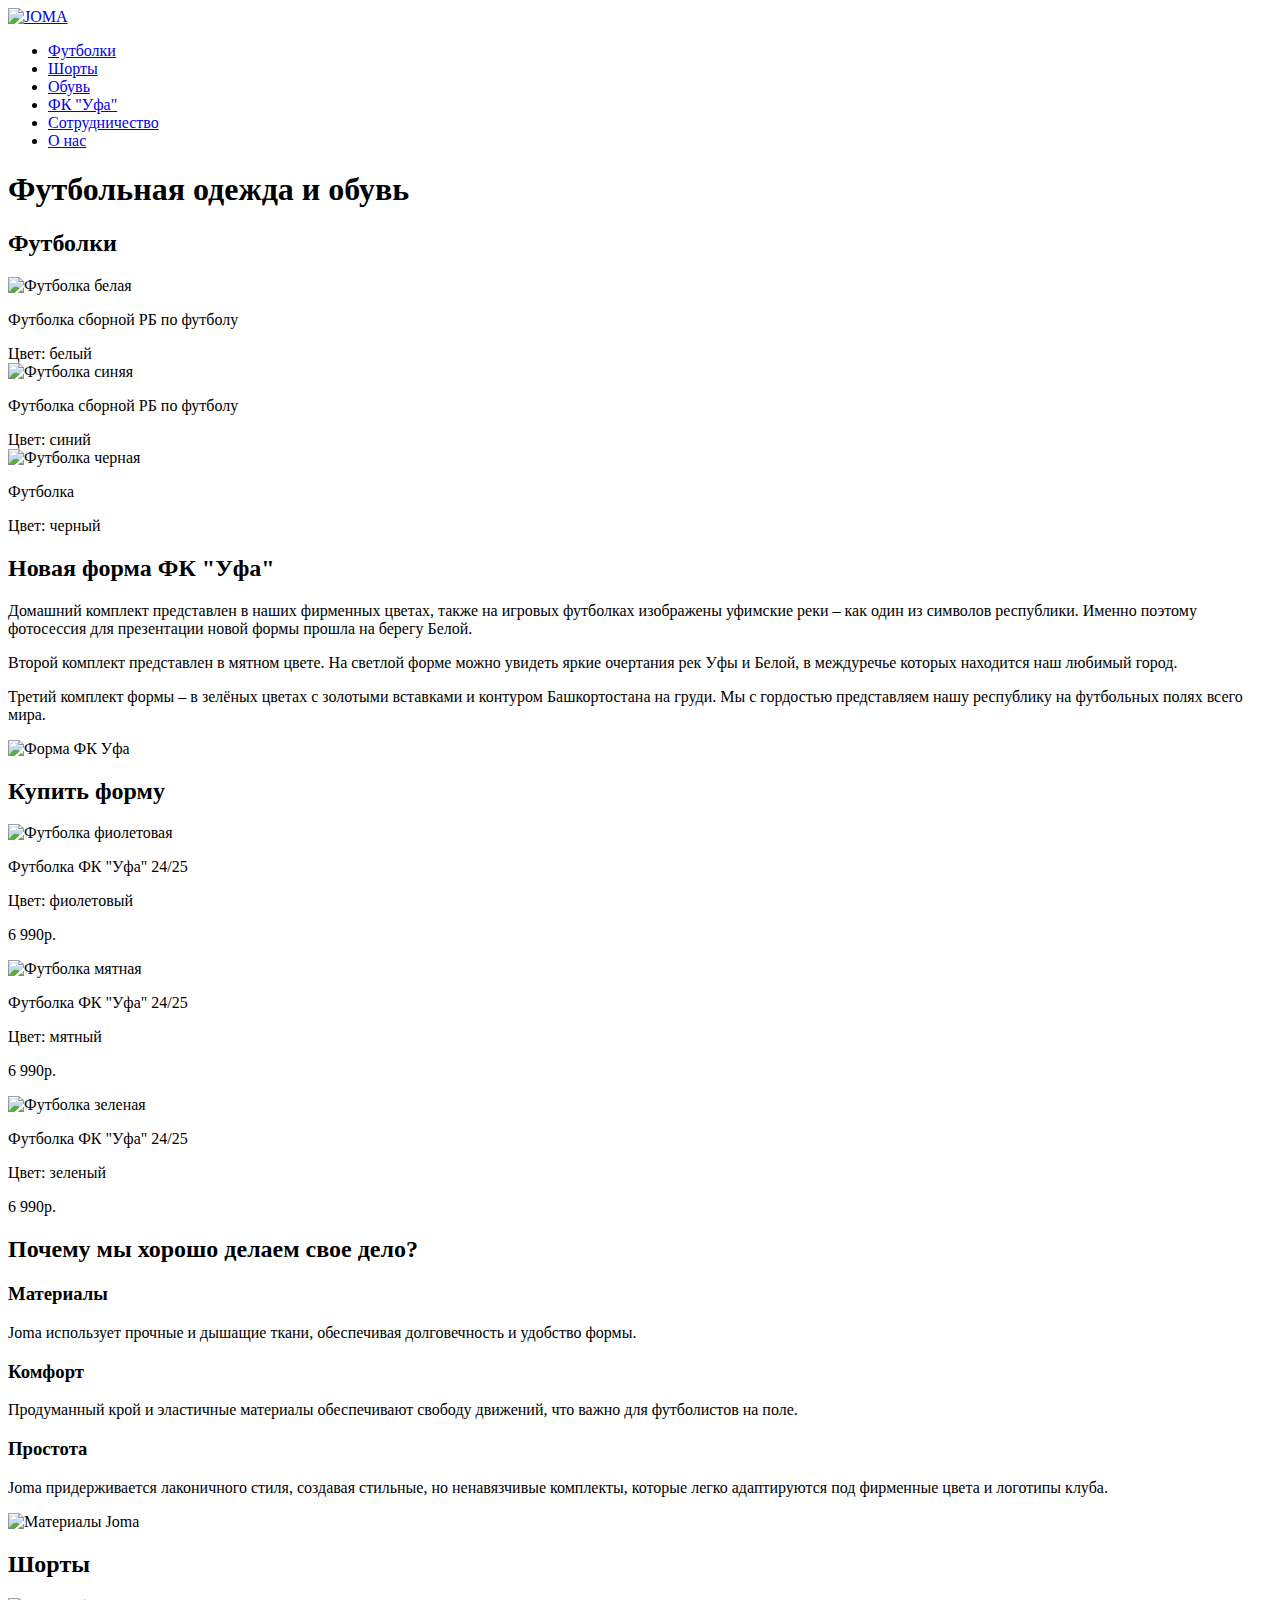
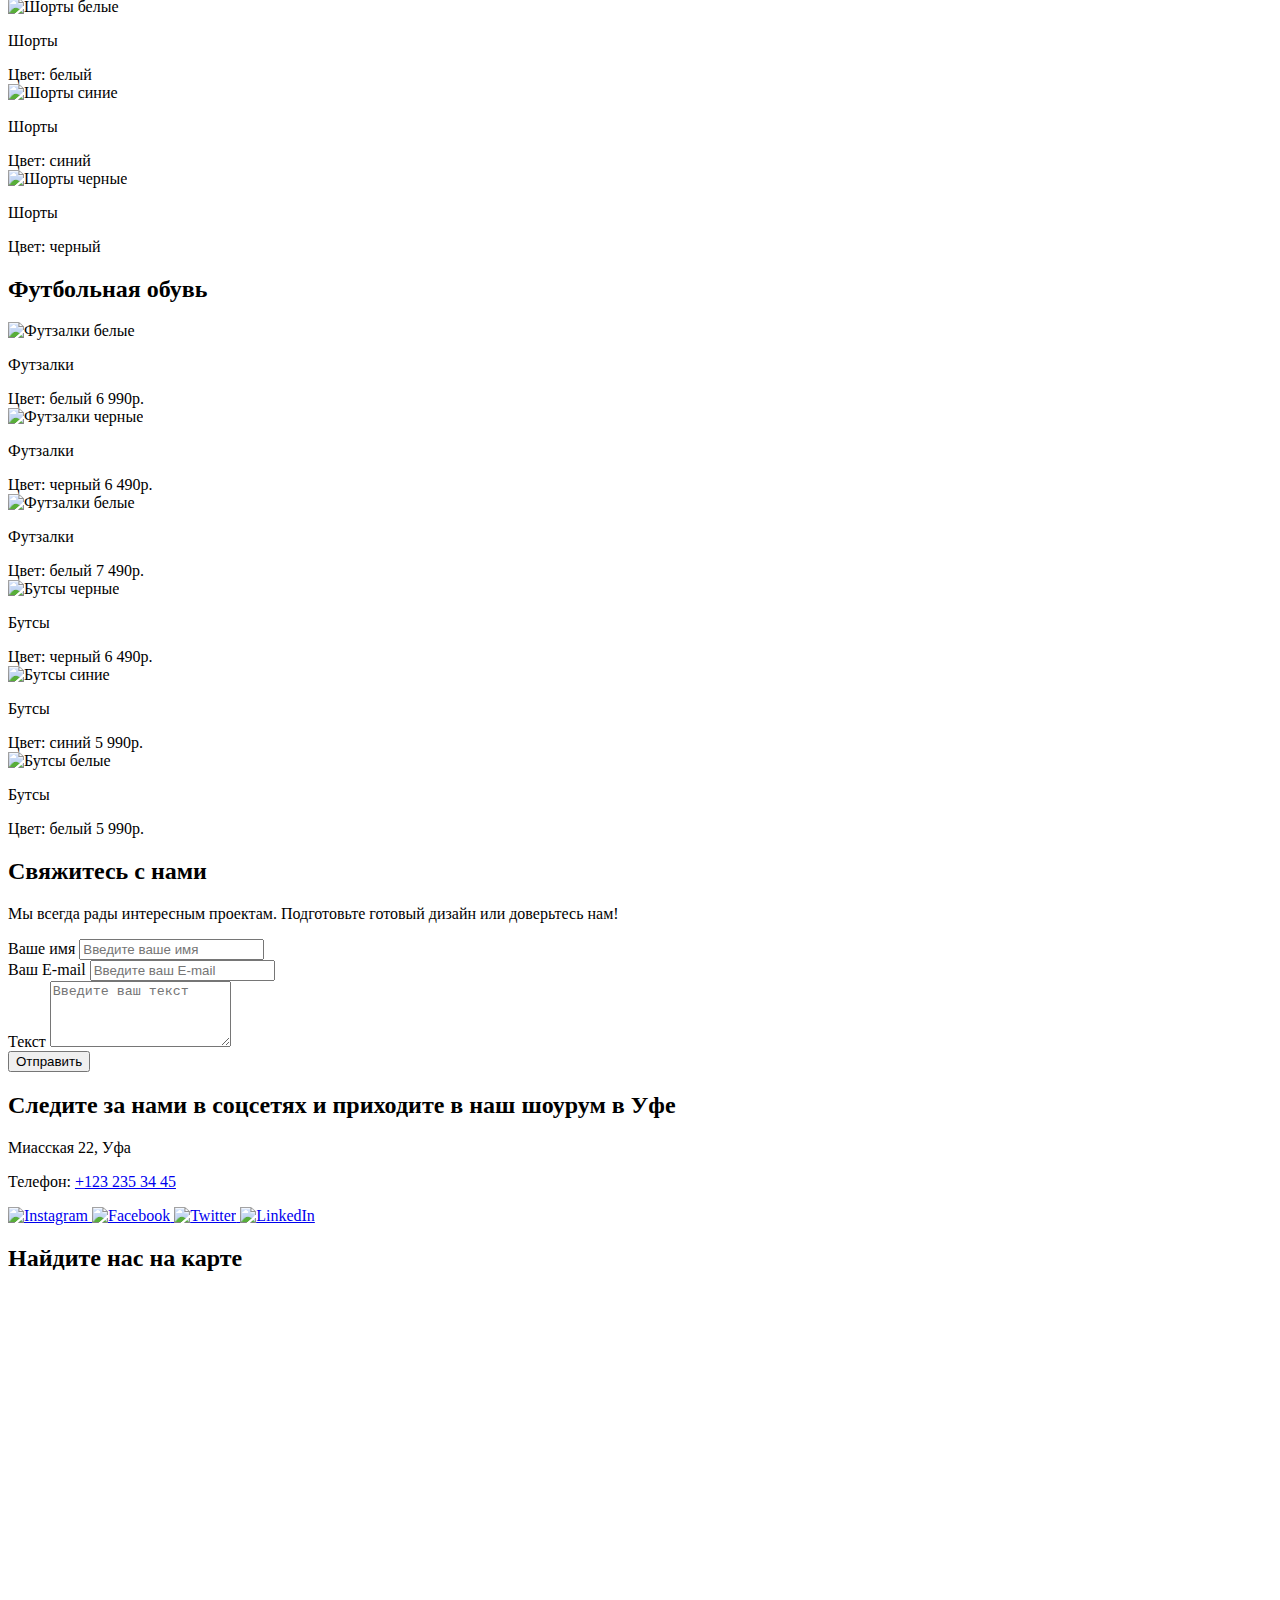
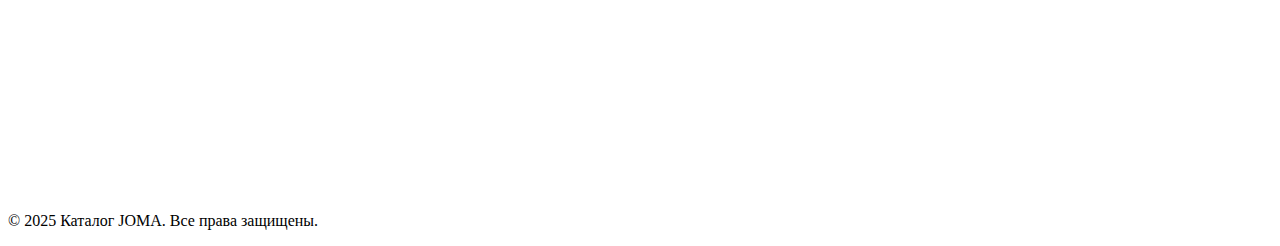
==== index.html @ 3f90f4ac "Add files via upload" ====
<!DOCTYPE html>
<html lang="ru">
<head>
    <meta charset="UTF-8">
    <meta name="viewport" content="width=device-width, initial-scale=1.0">
    <meta name="description" content="Каталог JOMA – футбольная одежда и обувь. Высокое качество, удобство и стиль в каждом элементе экипировки.">
    <meta name="keywords" content="JOMA, футбольная форма, футбольные бутсы, экипировка, ФК Уфа">
    <meta name="robots" content="index, follow">
    <meta property="og:title" content="Каталог JOMA – футбольная экипировка">
    <meta property="og:description" content="Лучший выбор футбольной одежды и обуви от JOMA. Поддержите ФК 'Уфа' с новой формой!">
    <meta property="og:image" content="https://static.tildacdn.info/tild6139-3335-4536-b439-336164323639/0-12.jpg">
    <meta property="og:type" content="website">
    <title>Каталог JOMA</title>
    <link rel="stylesheet" href="styles.min.css">
</head>
<body>
    <header>
        <div class="container">
            <a href="index.html" class="logo">
                <img src="https://static.tildacdn.info/tild3934-3163-4162-a432-376335666363/IMG_8591.JPEG" alt="JOMA">
            </a>            
            <nav>
                <ul>
                    <li><a href="tshirts.html">Футболки</a></li>
                    <li><a href="#shorts">Шорты</a></li>
                    <li><a href="footzalki.html">Обувь</a></li>
                    <li><a href="ufa.html">ФК "Уфа"</a></li>
                    <li><a href="#cooperation">Сотрудничество</a></li>
                    <li><a href="#about">О нас</a></li>
                </ul>
            </nav>
        </div>
    </header>
    
    <section class="hero">
        <div class="container">
            <h1>Футбольная одежда и обувь</h1>
        </div>
    </section>
    
    <section id="tshirts" class="products">
        <div class="container">
            <h2>Футболки</h2>
            <div class="product-list">
                <div class="product">
                    <img src="https://static.tildacdn.info/tild6338-3337-4261-a330-396464346130/preview-2025-03-02T1.png" alt="Футболка белая">
                    <p>Футболка сборной РБ по футболу</p>
                    <span>Цвет: белый</span>
                </div>
                <div class="product">
                    <img src="https://static.tildacdn.info/tild6536-3163-4536-b538-396639626436/preview-2025-03-02T1.png" alt="Футболка синяя">
                    <p>Футболка сборной РБ по футболу</p>
                    <span>Цвет: синий</span>
                </div>
                <div class="product">
                    <img src="https://static.tildacdn.info/tild3230-6139-4335-b530-623762656230/preview-2025-03-02T1.png" alt="Футболка черная">
                    <p>Футболка</p>
                    <span>Цвет: черный</span>
                </div>
            </div>
        </div>
    </section>
    
    <section class="ufa-kit">
        <div class="container">
            <div class="ufa-content">
                <div class="ufa-text">
                    <h2>Новая форма ФК "Уфа"</h2>
                    <p>Домашний комплект представлен в наших фирменных цветах, также на игровых футболках изображены уфимские реки – как один из символов республики. Именно поэтому фотосессия для презентации новой формы прошла на берегу Белой.</p>
                    <p>Второй комплект представлен в мятном цвете. На светлой форме можно увидеть яркие очертания рек Уфы и Белой, в междуречье которых находится наш любимый город.</p>
                    <p>Третий комплект формы – в зелёных цветах с золотыми вставками и контуром Башкортостана на груди. Мы с гордостью представляем нашу республику на футбольных полях всего мира.</p>
                </div>
                <div class="ufa-image">
                    <img src="https://static.tildacdn.info/tild6139-3335-4536-b439-336164323639/0-12.jpg" alt="Форма ФК Уфа">
                </div>
            </div>
        </div>
    </section>
    
    <section id="buy-tshirts" class="products">
        <div class="container">
            <h2>Купить форму</h2>
            <div class="product-list">
                <div class="product">
                    <img src="https://static.tildacdn.info/tild6338-3337-4261-a330-396464346130/preview-2025-03-02T1.png" alt="Футболка фиолетовая">
                    <p>Футболка ФК "Уфа" 24/25</p>
                    <span>Цвет: фиолетовый</span>
                    <p class="price">6 990р.</p>
                </div>
                <div class="product">
                    <img src="https://static.tildacdn.info/tild6536-3163-4536-b538-396639626436/preview-2025-03-02T1.png" alt="Футболка мятная">
                    <p>Футболка ФК "Уфа" 24/25</p>
                    <span>Цвет: мятный</span>
                    <p class="price">6 990р.</p>
                </div>
                <div class="product">
                    <img src="https://static.tildacdn.info/tild3230-6139-4335-b530-623762656230/preview-2025-03-02T1.png" alt="Футболка зеленая">
                    <p>Футболка ФК "Уфа" 24/25</p>
                    <span>Цвет: зеленый</span>
                    <p class="price">6 990р.</p>
                </div>
            </div>
        </div>
    </section>
    
    <section id="why-joma" class="why-joma">
        <div class="container">
            <div class="why-joma-content">
                <div class="why-joma-text">
                    <h2>Почему мы хорошо делаем свое дело?</h2>
                    <div class="why-joma-item">
                        <h3>Материалы</h3>
                        <p>Joma использует прочные и дышащие ткани, обеспечивая долговечность и удобство формы.</p>
                    </div>
                    <div class="why-joma-item">
                        <h3>Комфорт</h3>
                        <p>Продуманный крой и эластичные материалы обеспечивают свободу движений, что важно для футболистов на поле.</p>
                    </div>
                    <div class="why-joma-item">
                        <h3>Простота</h3>
                        <p>Joma придерживается лаконичного стиля, создавая стильные, но ненавязчивые комплекты, которые легко адаптируются под фирменные цвета и логотипы клуба.</p>
                    </div>
                </div>
                <div class="why-joma-image">
                    <img src="https://static.tildacdn.info/tild6139-3335-4536-b439-336164323639/0-12.jpg" alt="Материалы Joma">
                </div>
            </div>
        </div>
    </section>

    <section id="shorts" class="products">
        <div class="container">
            <h2>Шорты</h2>
            <div class="product-list">
                <div class="product">
                    <img src="https://static.tildacdn.info/tild6338-3337-4261-a330-396464346130/preview-2025-03-02T1.png" alt="Шорты белые">
                    <p>Шорты</p>
                    <span>Цвет: белый</span>
                </div>
                <div class="product">
                    <img src="https://static.tildacdn.info/tild6536-3163-4536-b538-396639626436/preview-2025-03-02T1.png" alt="Шорты синие">
                    <p>Шорты</p>
                    <span>Цвет: синий</span>
                </div>
                <div class="product">
                    <img src="https://static.tildacdn.info/tild3230-6139-4335-b530-623762656230/preview-2025-03-02T1.png" alt="Шорты черные">
                    <p>Шорты</p>
                    <span>Цвет: черный</span>
                </div>
            </div>
        </div>
    </section>

    <section id="shoes" class="products">
        <div class="container">
            <h2>Футбольная обувь</h2>
            <div class="product-list">
                <div class="product">
                    <img src="https://static.tildacdn.info/tild6338-3337-4261-a330-396464346130/preview-2025-03-02T1.png" alt="Футзалки белые">
                    <p>Футзалки</p>
                    <span>Цвет: белый</span>
                    <span class="price">6 990р.</span>
                </div>
                <div class="product">
                    <img src="https://static.tildacdn.info/tild6536-3163-4536-b538-396639626436/preview-2025-03-02T1.png" alt="Футзалки черные">
                    <p>Футзалки</p>
                    <span>Цвет: черный</span>
                    <span class="price">6 490р.</span>
                </div>
                <div class="product">
                    <img src="https://static.tildacdn.info/tild3230-6139-4335-b530-623762656230/preview-2025-03-02T1.png" alt="Футзалки белые">
                    <p>Футзалки</p>
                    <span>Цвет: белый</span>
                    <span class="price">7 490р.</span>
                </div>
                <div class="product">
                    <img src="https://static.tildacdn.info/tild6338-3337-4261-a330-396464346130/preview-2025-03-02T1.png" alt="Бутсы черные">
                    <p>Бутсы</p>
                    <span>Цвет: черный</span>
                    <span class="price">6 490р.</span>
                </div>
                <div class="product">
                    <img src="https://static.tildacdn.info/tild6536-3163-4536-b538-396639626436/preview-2025-03-02T1.png" alt="Бутсы синие">
                    <p>Бутсы</p>
                    <span>Цвет: синий</span>
                    <span class="price">5 990р.</span>
                </div>
                <div class="product">
                    <img src="https://static.tildacdn.info/tild3230-6139-4335-b530-623762656230/preview-2025-03-02T1.png" alt="Бутсы белые">
                    <p>Бутсы</p>
                    <span>Цвет: белый</span>
                    <span class="price">5 990р.</span>
                </div>
            </div>
        </div>
    </section>
    
    <section id="contact" class="contact-form">
        <div class="container">
            <h2>Свяжитесь с нами</h2>
            <p>Мы всегда рады интересным проектам. Подготовьте готовый дизайн или доверьтесь нам!</p>
            
            <form action="#" method="post">
                <div class="form-group">
                    <label for="name">Ваше имя</label>
                    <input type="text" id="name" name="name" placeholder="Введите ваше имя" required>
                </div>
                <div class="form-group">
                    <label for="email">Ваш E-mail</label>
                    <input type="email" id="email" name="email" placeholder="Введите ваш E-mail" required>
                </div>
                <div class="form-group">
                    <label for="message">Текст</label>
                    <textarea id="message" name="message" placeholder="Введите ваш текст" rows="4" required></textarea>
                </div>
                <button type="submit" class="submit-btn">Отправить</button>
            </form>
        </div>
    </section>
    
    <section class="contact-info">
        <div class="contact-content">
            <h2>Следите за нами в соцсетях и приходите в наш шоурум в Уфе</h2>
            <p>Миасская 22, Уфа</p>
            <p>Телефон: <a href="tel:+1232353445">+123 235 34 45</a></p>
        </div>
        <div class="social-icons">
            <a href="https://www.instagram.com" target="_blank">
                <img src="instagram-icon.png" alt="Instagram">
            </a>
            <a href="https://www.facebook.com" target="_blank">
                <img src="facebook-icon.png" alt="Facebook">
            </a>
            <a href="https://twitter.com" target="_blank">
                <img src="twitter-icon.png" alt="Twitter">
            </a>
            <a href="https://www.linkedin.com" target="_blank">
                <img src="linkedin-icon.png" alt="LinkedIn">
            </a>
        </div>
    </section>
    
    <section class="map-section">
        <h2>Найдите нас на карте</h2>
        <div class="map-container">
            <iframe src="https://yandex.ru/map-widget/v1/?um=constructor%3A9d6f5043e57729b08f94b8203702ab22936e95b3e58e0fe0163b310b1e92f3be&amp;source=constructor" width="100%" height="500" frameborder="0"></iframe>
        </div>
    </section>
    
    <footer>
        <div class="container">
            <p>&copy; 2025 Каталог JOMA. Все права защищены.</p>
        </div>
    </footer>
    
</body>
</html>
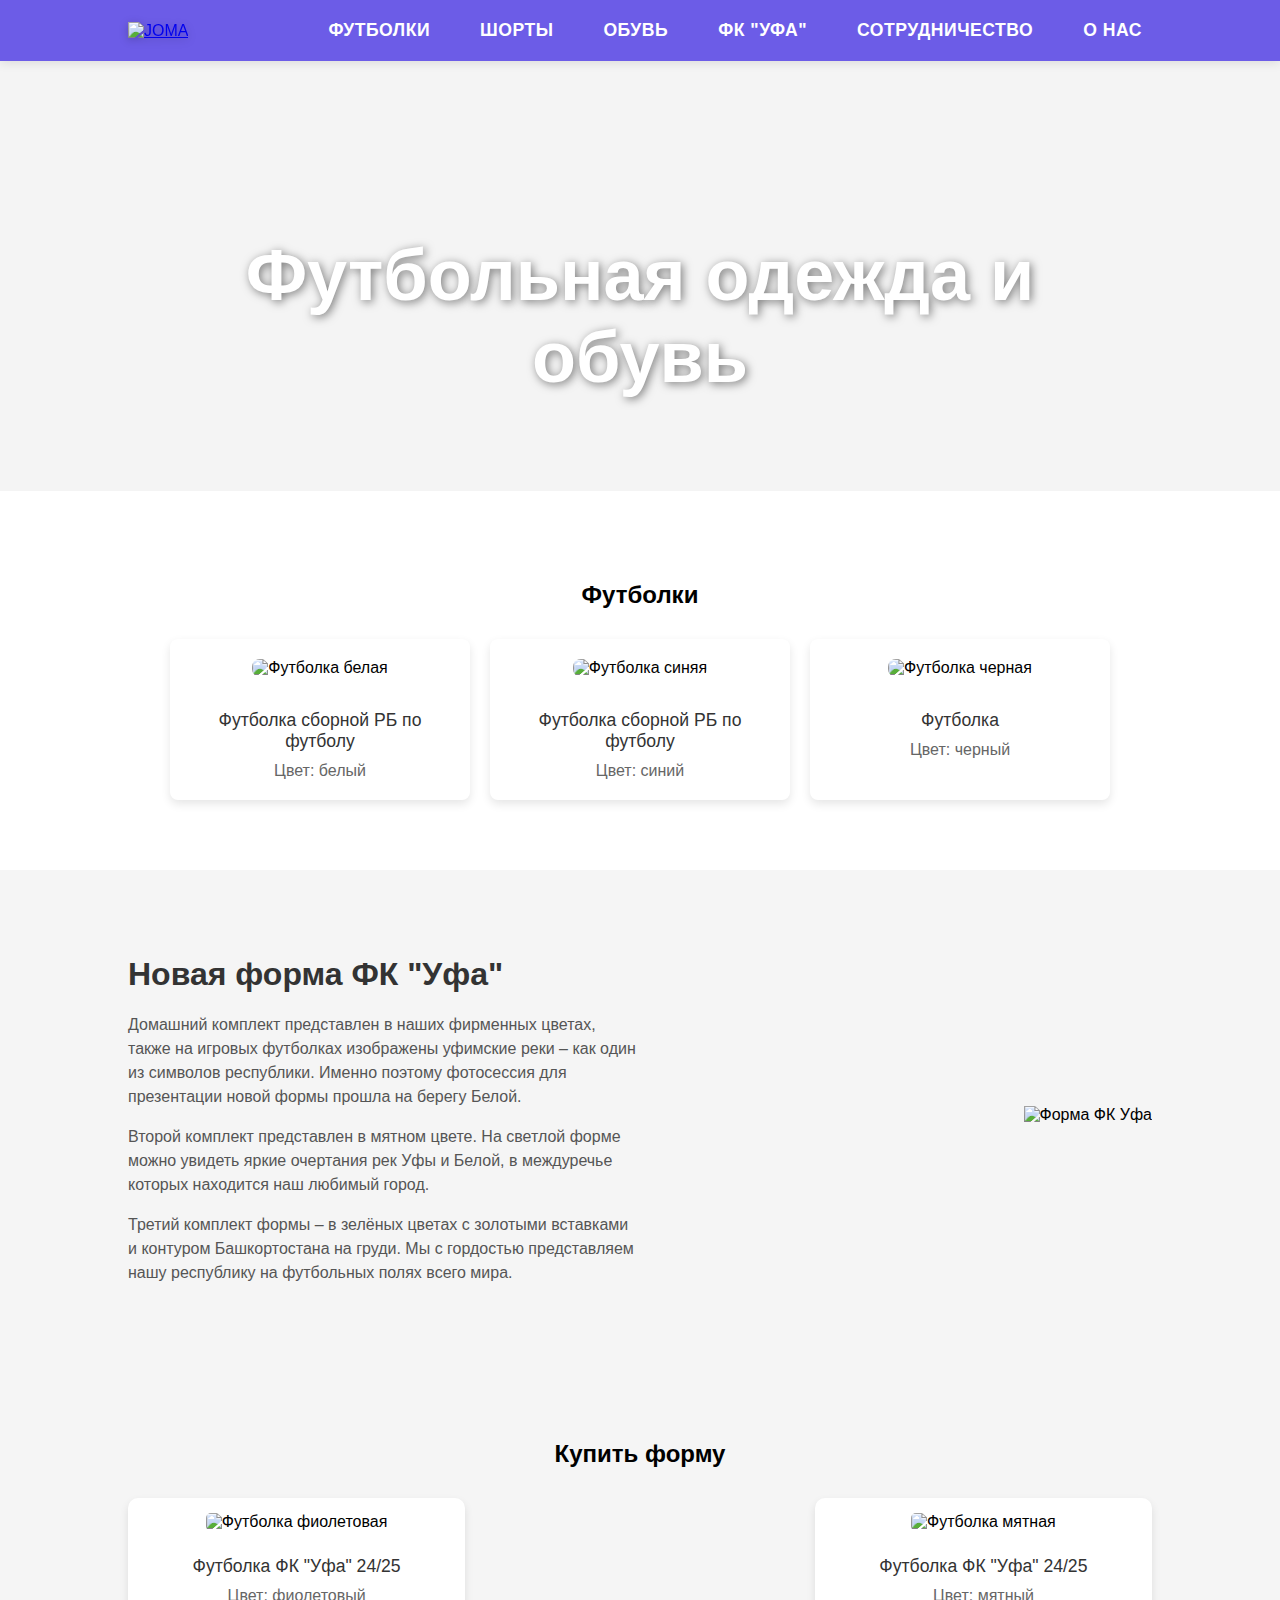
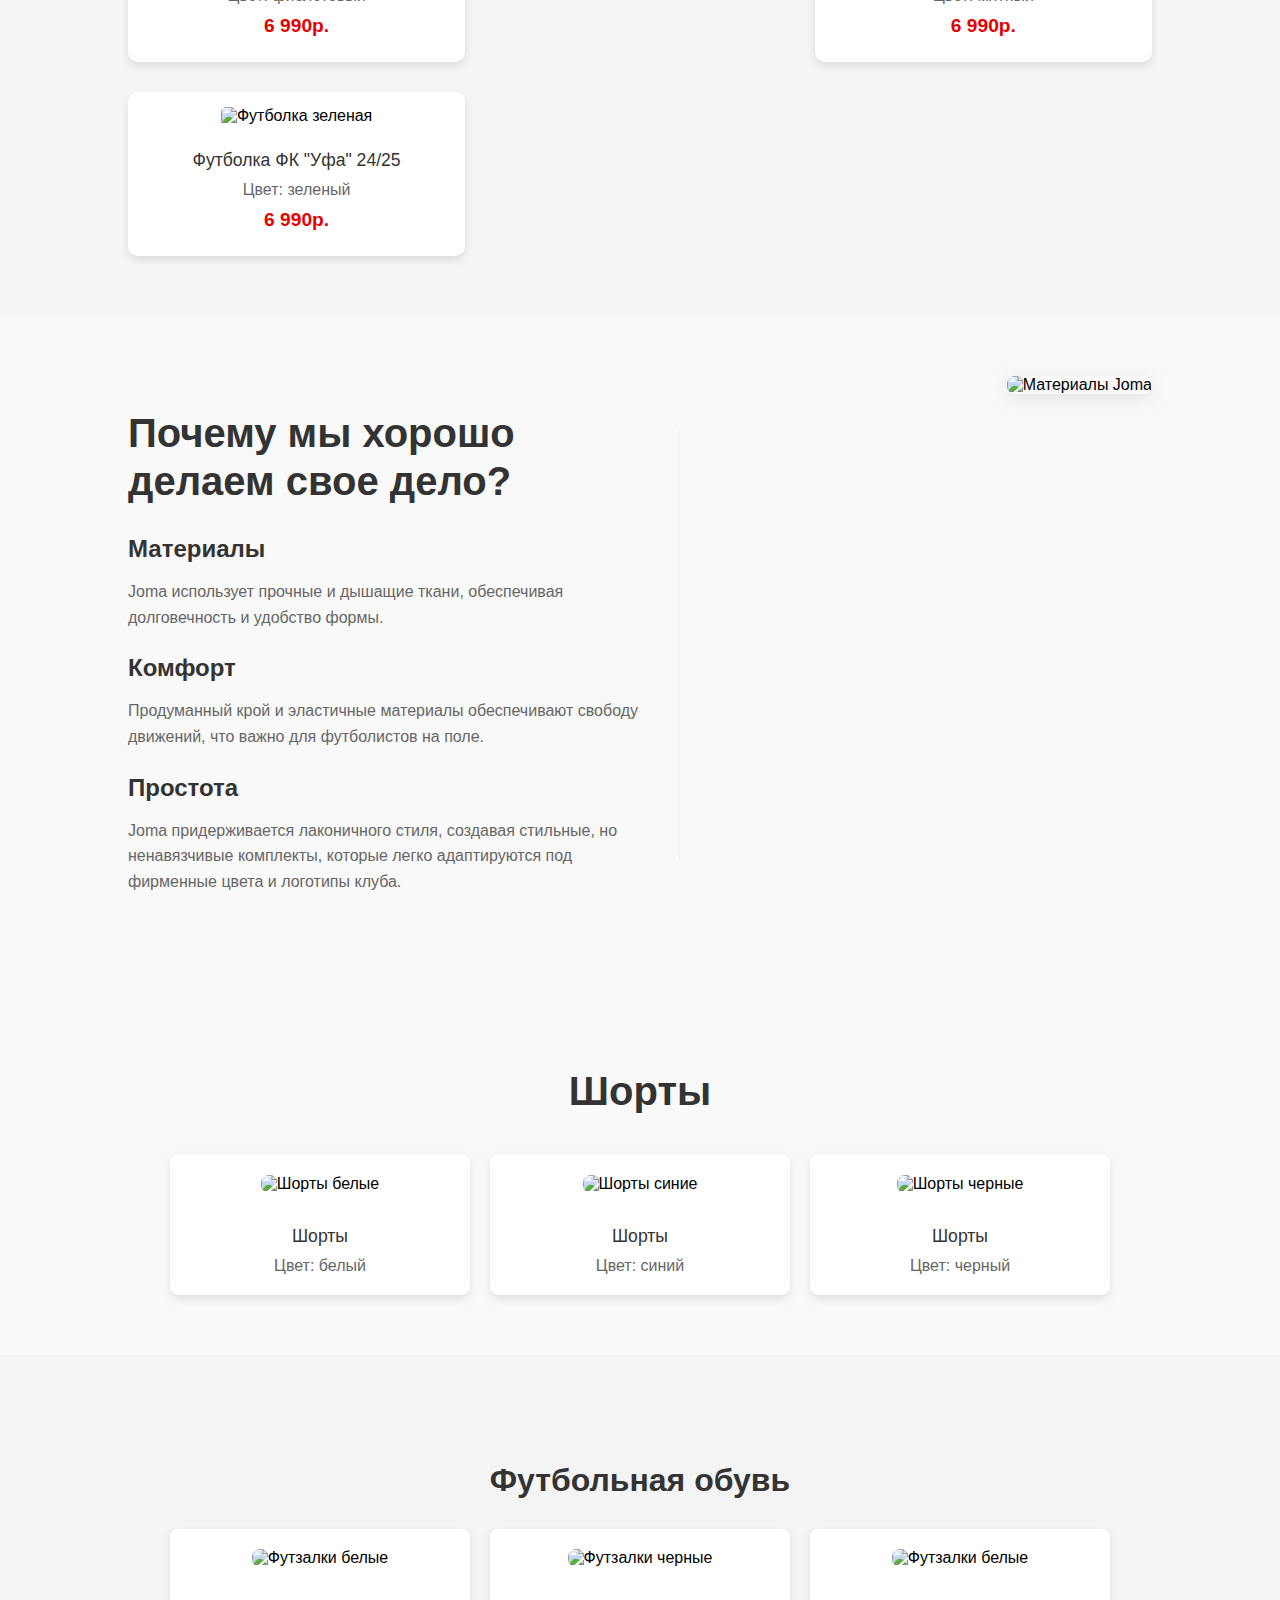
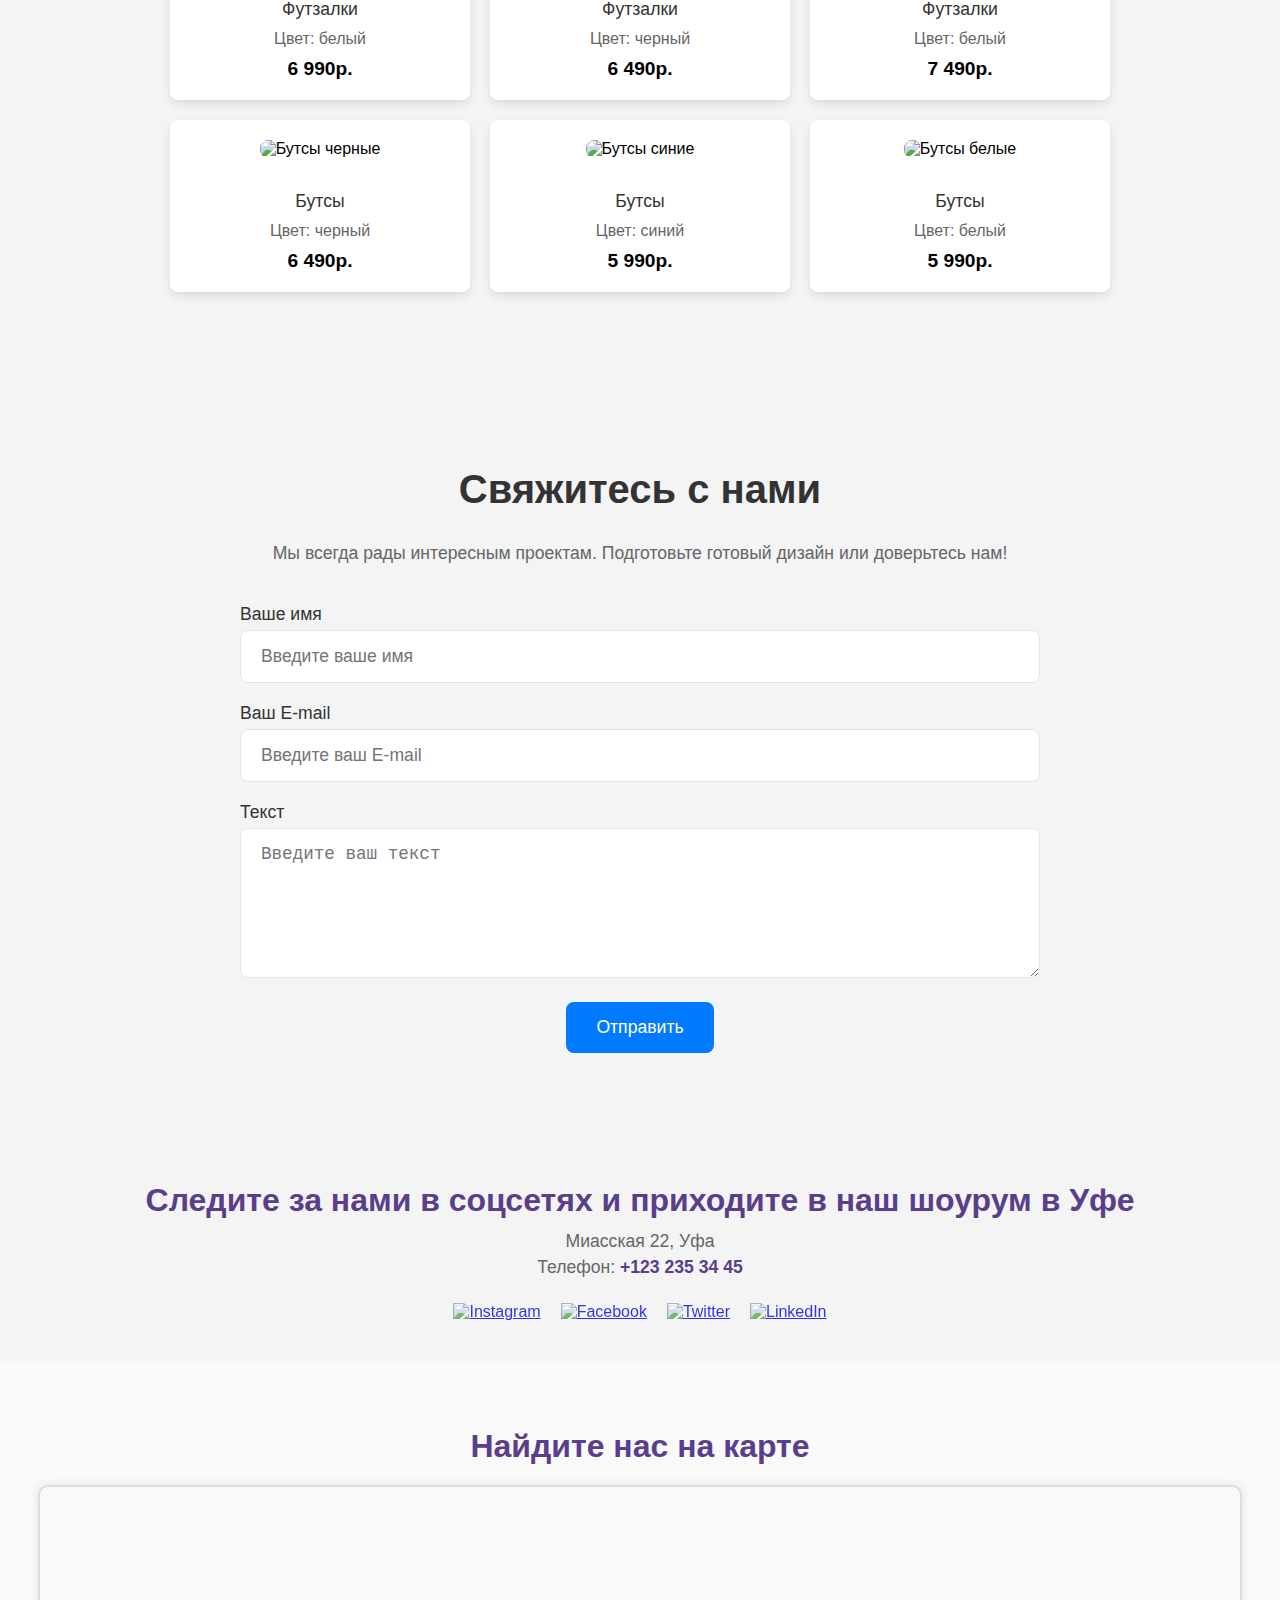
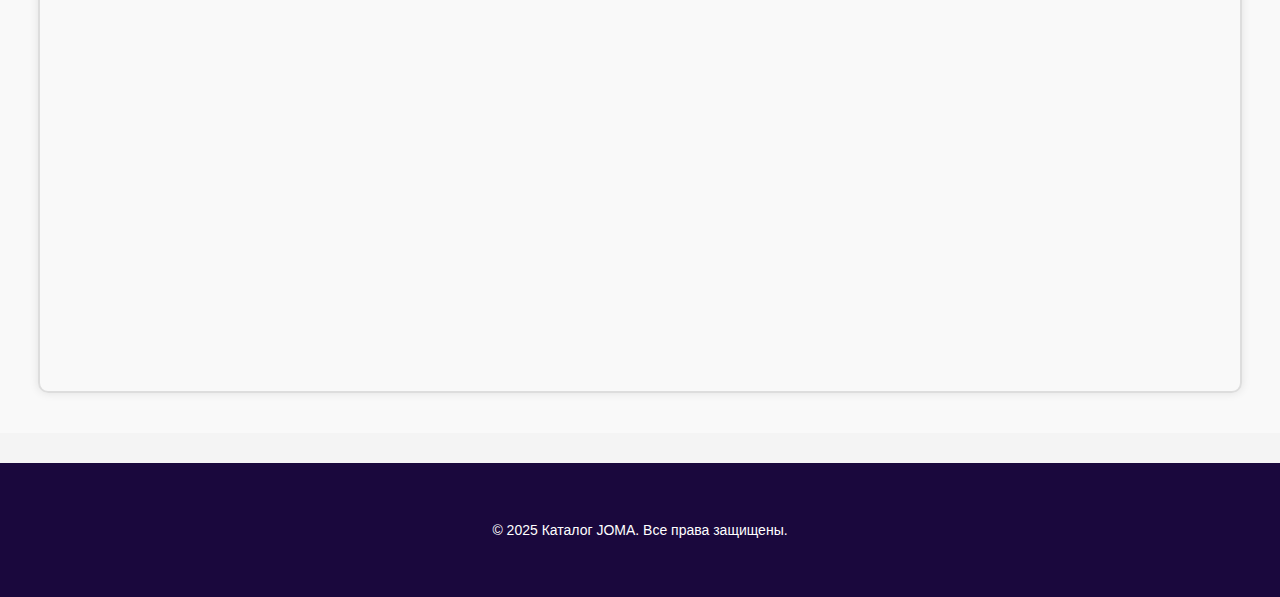
==== commit 88e9fcf9: "Update index.html" ====
--- a/index.html
+++ b/index.html
@@ -11,7 +11,7 @@
     <meta property="og:image" content="https://static.tildacdn.info/tild6139-3335-4536-b439-336164323639/0-12.jpg">
     <meta property="og:type" content="website">
     <title>Каталог JOMA</title>
-    <link rel="stylesheet" href="styles.min.css">
+    <link rel="stylesheet" href="styles.css">
 </head>
 <body>
     <header>
@@ -254,4 +254,4 @@
     </footer>
     
 </body>
-</html>+</html>
--- a/styles.css
+++ b/styles.css
@@ -0,0 +1,1050 @@
+body {
+    font-family: Arial, sans-serif;
+    margin: 0;
+    padding: 0;
+    background-color: #f4f4f4;
+}
+
+.container {
+    width: 80%;
+    margin: 0 auto;
+    padding: 20px;
+}
+
+
+/* Шапка */
+header {
+    background-color: #6c5ce7; /* Фиолетовый */
+    padding: 20px 0;
+    position: relative;
+    overflow: hidden;
+    box-shadow: 0 2px 10px rgba(0, 0, 0, 0.1);
+}
+
+header::before {
+    content: "";
+    position: absolute;
+    top: 0;
+    left: -100%;
+    width: 100%;
+    height: 100%;
+    background: linear-gradient(90deg, transparent, #6c5ce7);
+    transition: all 0.5s ease;
+}
+
+header:hover::before {
+    left: 100%;
+}
+
+header .container {
+    max-width: 1200px;
+    margin: 0 auto;
+    display: flex;
+    justify-content: space-between;
+    align-items: center;
+    padding: 0 20px;
+    position: relative;
+    z-index: 1;
+}
+
+header .logo img {
+    height: 50px;
+    width: auto;
+    transition: transform 0.3s ease;
+    filter: drop-shadow(0 2px 4px rgba(0, 0, 0, 0.2));
+}
+
+header .logo:hover img {
+    transform: scale(1.05);
+}
+
+header nav ul {
+    list-style-type: none;
+    margin: 0;
+    padding: 0;
+    display: flex;
+    gap: 30px;
+    position: relative;
+}
+
+header nav ul::after {
+    content: "";
+    position: absolute;
+    bottom: -5px;
+    left: 0;
+    width: 100%;
+    height: 2px;
+    background: linear-gradient(to right, transparent, #e74c3c, transparent);
+    opacity: 0;
+    transition: opacity 0.3s ease;
+}
+
+header nav:hover ul::after {
+    opacity: 1;
+}
+
+header nav ul li {
+    position: relative;
+}
+
+header nav ul li::before {
+    content: "";
+    position: absolute;
+    bottom: -2px;
+    left: 50%;
+    width: 0;
+    height: 2px;
+    background: #e74c3c;
+    transform: translateX(-50%);
+    transition: width 0.3s ease;
+}
+
+header nav ul li:hover::before {
+    width: 100%;
+}
+
+header nav ul li a {
+    color: #fff;
+    font-size: 1.1rem;
+    text-decoration: none;
+    text-transform: uppercase;
+    font-weight: 600;
+    letter-spacing: 0.5px;
+    position: relative;
+    z-index: 1;
+    transition: color 0.3s ease, transform 0.3s ease;
+    padding: 5px 10px;
+    border-radius: 4px;
+}
+
+header nav ul li a:hover {
+    color: #e74c3c;
+    transform: scale(1.1);
+    background: rgba(255, 255, 255, 0.1);
+}
+
+/* Адаптивность */
+@media (max-width: 768px) {
+    header .container {
+        flex-direction: column;
+        align-items: center;
+    }
+
+    header nav ul {
+        flex-direction: column;
+        gap: 15px;
+        padding: 20px 0;
+    }
+
+    header nav ul::after {
+        display: none;
+    }
+
+    header nav ul li {
+        margin-bottom: 10px;
+    }
+
+    header nav ul li::before {
+        display: none;
+    }
+
+    header nav ul li a {
+        font-size: 1rem;
+        padding: 5px 15px;
+    }
+}
+
+@media (max-width: 480px) {
+    header nav ul li a {
+        font-size: 0.9rem;
+        padding: 5px 15px;
+    }
+
+    header .container {
+        padding: 0 15px;
+    }
+
+    header .logo img {
+        height: 40px;
+    }
+
+    header nav ul {
+        gap: 10px;
+    }
+
+    header nav ul li a {
+        letter-spacing: 0.3px;
+    }
+}
+
+@media (max-width: 320px) {
+    header nav ul li a {
+        font-size: 0.8rem;
+    }
+
+    header .logo img {
+        height: 35px;
+    }
+}
+
+/* Дополнительные стили для активного состояния */
+header nav ul li.active::before {
+    width: 100%;
+}
+
+header nav ul li.active a {
+    color: #e74c3c;
+    background: rgba(255, 255, 255, 0.1);
+}
+
+/* Стили для кнопки меню на мобильных */
+.menu-toggle {
+    display: none;
+    cursor: pointer;
+    padding: 10px;
+    color: #fff;
+    font-size: 1.5rem;
+}
+
+@media (max-width: 768px) {
+    .menu-toggle {
+        display: block;
+    }
+
+    .menu-toggle span {
+        width: 30px;
+        height: 3px;
+        background: #fff;
+        display: block;
+        margin: 5px 0;
+        transition: all 0.3s ease;
+    }
+
+    .menu-toggle.active span:nth-child(1) {
+        transform: rotate(45deg);
+        position: relative;
+        top: 5px;
+    }
+
+    .menu-toggle.active span:nth-child(2) {
+        opacity: 0;
+    }
+
+    .menu-toggle.active span:nth-child(3) {
+        transform: rotate(-45deg);
+        position: relative;
+        top: -5px;
+    }
+}
+
+/* Стили для выпадающего меню на мобильных */
+.mobile-menu {
+    display: none;
+    position: absolute;
+    top: 100%;
+    left: 0;
+    right: 0;
+    background: #6c5ce7;
+    padding: 20px;
+}
+
+.mobile-menu ul {
+    gap: 15px;
+    flex-direction: column;
+}
+
+.mobile-menu li a {
+    padding: 10px 15px;
+}
+
+.menu-toggle.active + .mobile-menu {
+    display: block;
+}
+
+@media (min-width: 769px) {
+    .menu-toggle {
+        display: none !important;
+    }
+
+    .mobile-menu {
+        display: none !important;
+    }
+}
+
+
+
+.hero {
+    background: url('https://static.tildacdn.info/tild6139-3335-4536-b439-336164323639/0-12.jpg') no-repeat center center/cover;
+    height: 350px;
+    display: flex;
+    align-items: center;
+    justify-content: center;
+    color: #fff;
+    font-size: 36px;
+    font-weight: bold;
+    text-align: center;
+    text-shadow: 2px 2px 10px rgba(0,0,0,0.5);
+    margin-top: 80px;
+}
+
+.products {
+    background: #fff;
+    padding: 50px 0;
+    text-align: center;
+}
+
+.product-list {
+    display: flex;
+    gap: 25px;
+    flex-wrap: wrap;
+    justify-content: center;
+}
+
+.product {
+    background: #fff;
+    padding: 20px;
+    border-radius: 10px;
+    box-shadow: 0 5px 15px rgba(0,0,0,0.1);
+    text-align: center;
+    width: 260px;
+    transition: transform 0.3s ease, box-shadow 0.3s ease;
+}
+
+.product:hover {
+    transform: translateY(-7px);
+    box-shadow: 0 10px 20px rgba(0,0,0,0.2);
+}
+
+.product img {
+    max-width: 100%;
+    border-radius: 8px;
+}
+
+footer {
+    background: #1a083d;
+    color: #fff;
+    text-align: center;
+    padding: 25px 0;
+    margin-top: 30px;
+    font-size: 14px;
+}
+
+
+.ufa-kit {
+    padding: 40px 0;
+    background-color: #f5f5f5; /* светлый фон для контраста */
+}
+
+.ufa-kit .container {
+    display: flex;
+    justify-content: space-between;
+    align-items: center;
+    gap: 30px;
+}
+
+.ufa-content {
+    display: flex;
+    flex-direction: row;
+    justify-content: space-between;
+    align-items: center;
+    width: 100%;
+}
+
+.ufa-text {
+    max-width: 50%; /* ограничиваем ширину текста */
+}
+
+.ufa-text h2 {
+    font-size: 2rem;
+    font-weight: 700;
+    color: #333;
+    margin-bottom: 20px;
+}
+
+.ufa-text p {
+    font-size: 1rem;
+    color: #555;
+    line-height: 1.5;
+    margin-bottom: 15px;
+}
+
+.ufa-image {
+    max-width: 45%; /* ограничиваем ширину изображения */
+}
+
+.ufa-image img {
+    width: 100%;
+    height: auto;
+    object-fit: cover;
+}
+
+/* Адаптивность */
+@media (max-width: 768px) {
+    .ufa-kit .container {
+        flex-direction: column;
+        align-items: center;
+    }
+
+    .ufa-text {
+        max-width: 100%;
+        text-align: center;
+    }
+
+    .ufa-image {
+        max-width: 100%;
+        margin-top: 20px;
+    }
+}
+
+
+#buy-tshirts {
+    padding: 40px 0;
+    background-color: #f5f5f5;
+}
+
+#buy-tshirts .container {
+    text-align: center;
+}
+
+#buy-tshirts .product-list {
+    display: flex;
+    justify-content: space-between;
+    gap: 30px;
+    flex-wrap: wrap;
+}
+
+#buy-tshirts .product {
+    width: 30%;
+    text-align: center;
+    padding: 15px;
+    background-color: white;
+    border-radius: 10px;
+    box-shadow: 0 4px 8px rgba(0, 0, 0, 0.1);
+    transition: transform 0.3s ease;
+}
+
+#buy-tshirts .product:hover {
+    transform: translateY(-10px);
+}
+
+#buy-tshirts .product img {
+    width: 100%;
+    height: auto;
+    border-radius: 5px;
+}
+
+#buy-tshirts .product p {
+    margin: 10px 0;
+    font-size: 1.1rem;
+}
+
+#buy-tshirts .product .price {
+    font-size: 1.2rem;
+    font-weight: bold;
+    color: #e60000;
+}
+
+/* Адаптивность */
+@media (max-width: 768px) {
+    #buy-tshirts .product-list {
+        flex-direction: column;
+        align-items: center;
+    }
+
+    #buy-tshirts .product {
+        width: 80%;
+        margin-bottom: 20px;
+    }
+}
+
+
+#why-joma {
+    padding: 60px 0;
+    background-color: #f9f9f9;
+    position: relative;
+    overflow: hidden;
+}
+
+#why-joma::before {
+    content: "";
+    position: absolute;
+    bottom: -10px;
+    left: 0;
+    width: 100%;
+    height: 20px;
+    background: linear-gradient(to bottom, #f9f9f9 50%, transparent 100%);
+}
+
+#why-joma .container {
+    display: flex;
+    justify-content: space-between;
+    align-items: center;
+    gap: 40px;
+    max-width: 1200px;
+    margin: 0 auto;
+    padding: 0 15px;
+}
+
+.why-joma-content {
+    display: flex;
+    flex-direction: row;
+    justify-content: space-between;
+    width: 100%;
+    position: relative;
+}
+
+.why-joma-text {
+    max-width: 50%;
+    padding-right: 40px;
+    position: relative;
+    z-index: 1;
+}
+
+.why-joma-text::before {
+    content: "";
+    position: absolute;
+    right: 0;
+    top: 50%;
+    transform: translateY(-50%);
+    width: 1px;
+    height: 80%;
+    background-color: #e5e5e5;
+    opacity: 0.5;
+}
+
+.why-joma-text h2 {
+    font-size: 2.5rem;
+    font-weight: 700;
+    color: #333;
+    margin-bottom: 30px;
+    line-height: 1.2;
+}
+
+.why-joma-item {
+    margin-bottom: 20px;
+}
+
+.why-joma-item h3 {
+    font-size: 1.5rem;
+    font-weight: 600;
+    color: #333;
+    margin-bottom: 10px;
+}
+
+.why-joma-item p {
+    font-size: 1rem;
+    color: #666;
+    line-height: 1.6;
+}
+
+.why-joma-image {
+    max-width: 45%;
+    position: relative;
+    z-index: 1;
+}
+
+.why-joma-image img {
+    width: 100%;
+    height: auto;
+    object-fit: cover;
+    border-radius: 8px;
+    box-shadow: 0 4px 20px rgba(0,0,0,0.1);
+    transition: transform 0.3s ease;
+}
+
+.why-joma-image img:hover {
+    transform: scale(1.05);
+}
+
+/* Адаптивность */
+@media (max-width: 768px) {
+    #why-joma .container {
+        flex-direction: column;
+        align-items: center;
+    }
+
+    .why-joma-text {
+        max-width: 100%;
+        text-align: center;
+        padding-right: 0;
+    }
+
+    .why-joma-text::before {
+        display: none;
+    }
+
+    .why-joma-image {
+        max-width: 100%;
+        margin-top: 40px;
+    }
+
+    .why-joma-text h2 {
+        font-size: 2rem;
+    }
+
+    .why-joma-item h3 {
+        font-size: 1.4rem;
+    }
+}
+
+@media (max-width: 480px) {
+    .why-joma-text h2 {
+        font-size: 1.8rem;
+    }
+
+    .why-joma-item h3 {
+        font-size: 1.2rem;
+    }
+}
+
+
+#shorts {
+    padding: 60px 0;
+    background-color: #f9f9f9;
+    position: relative;
+    overflow: hidden;
+}
+
+#shorts::before {
+    content: "";
+    position: absolute;
+    bottom: -10px;
+    left: 0;
+    width: 100%;
+    height: 20px;
+    background: linear-gradient(to bottom, #f9f9f9 50%, transparent 100%);
+}
+
+#shorts .container {
+    text-align: center;
+    max-width: 1200px;
+    margin: 0 auto;
+    padding: 0 15px;
+}
+
+#shorts h2 {
+    font-size: 2.5rem;
+    font-weight: 700;
+    color: #333;
+    margin-bottom: 40px;
+    line-height: 1.2;
+}
+
+.product-list {
+    display: flex;
+    justify-content: space-between;
+    gap: 20px;
+    flex-wrap: wrap;
+    margin-top: 30px;
+}
+
+.product {
+    text-align: center;
+    max-width: 30%;
+    position: relative;
+    z-index: 1;
+    transition: transform 0.3s ease;
+    border-radius: 8px;
+    overflow: hidden;
+    box-shadow: 0 4px 20px rgba(0,0,0,0.05);
+}
+
+.product:hover {
+    transform: scale(1.02);
+    box-shadow: 0 8px 40px rgba(0,0,0,0.1);
+}
+
+.product img {
+    width: 100%;
+    height: auto;
+    object-fit: cover;
+    border-top-left-radius: 8px;
+    border-top-right-radius: 8px;
+    transition: transform 0.3s ease;
+}
+
+.product:hover img {
+    transform: scale(1.05);
+}
+
+.product-info {
+    padding: 20px;
+    background: #fff;
+}
+
+.product h3 {
+    font-size: 1.4rem;
+    font-weight: 600;
+    color: #333;
+    margin-bottom: 10px;
+}
+
+.product p {
+    font-size: 1.1rem;
+    color: #333;
+    margin-bottom: 5px;
+}
+
+.product span {
+    font-size: 1.1rem;
+    color: #666;
+    display: block;
+    margin-top: 10px;
+}
+
+/* Адаптивность */
+@media (max-width: 768px) {
+    #shorts h2 {
+        font-size: 2rem;
+    }
+
+    .product-list {
+        justify-content: center;
+    }
+
+    .product {
+        max-width: 45%;
+        margin-bottom: 30px;
+    }
+
+    .product h3 {
+        font-size: 1.2rem;
+    }
+}
+
+@media (max-width: 480px) {
+    #shorts h2 {
+        font-size: 1.8rem;
+    }
+
+    .product {
+        max-width: 100%;
+    }
+
+    .product h3 {
+        font-size: 1.1rem;
+    }
+}
+
+
+
+#shoes {
+    padding: 60px 0;
+    background-color: #f4f4f4;
+}
+
+#shoes .container {
+    text-align: center;
+}
+
+#shoes h2 {
+    font-size: 2rem;
+    font-weight: 700;
+    color: #333;
+    margin-bottom: 30px;
+}
+
+.product-list {
+    display: flex;
+    flex-wrap: wrap;
+    gap: 20px;
+    justify-content: center;
+}
+
+.product {
+    max-width: 30%;
+    text-align: center;
+    background-color: #fff;
+    border-radius: 8px;
+    box-shadow: 0 4px 10px rgba(0, 0, 0, 0.1);
+    padding: 20px;
+    transition: transform 0.3s ease, box-shadow 0.3s ease;
+}
+
+.product:hover {
+    transform: translateY(-10px);
+    box-shadow: 0 8px 20px rgba(0, 0, 0, 0.15);
+}
+
+.product img {
+    width: 100%;
+    height: auto;
+    object-fit: cover;
+    margin-bottom: 15px;
+    border-radius: 8px;
+}
+
+.product p {
+    font-size: 1.1rem;
+    color: #333;
+    margin-bottom: 5px;
+}
+
+.product span {
+    font-size: 1rem;
+    color: #666;
+}
+
+.product .price {
+    display: block;
+    font-size: 1.2rem;
+    color: #000;
+    font-weight: 700;
+    margin-top: 10px;
+}
+
+/* Адаптивность */
+@media (max-width: 768px) {
+    .product-list {
+        justify-content: center;
+    }
+
+    .product {
+        max-width: 45%;
+    }
+}
+
+@media (max-width: 480px) {
+    .product {
+        max-width: 100%;
+    }
+}
+
+
+.contact-form {
+    padding: 60px 0;
+    background-color: #f4f4f4;
+    position: relative;
+    overflow: hidden;
+}
+
+.contact-form::before {
+    content: "";
+    position: absolute;
+    bottom: -10px;
+    left: 0;
+    width: 100%;
+    height: 20px;
+    background: linear-gradient(to bottom, #f4f4f4 50%, transparent 100%);
+}
+
+.contact-form .container {
+    max-width: 800px;
+    margin: 0 auto;
+    text-align: center;
+    padding: 0 15px;
+}
+
+.contact-form h2 {
+    font-size: 2.5rem;
+    font-weight: 700;
+    color: #333;
+    margin-bottom: 30px;
+    line-height: 1.2;
+}
+
+.contact-form p {
+    font-size: 1.1rem;
+    color: #666;
+    margin-bottom: 40px;
+}
+
+.contact-form .form-group {
+    margin-bottom: 20px;
+    text-align: left;
+    position: relative;
+}
+
+.contact-form label {
+    font-size: 1.1rem;
+    color: #333;
+    display: block;
+    margin-bottom: 5px;
+    transition: all 0.3s ease;
+}
+
+.contact-form input,
+.contact-form textarea {
+    width: 100%;
+    padding: 15px 20px;
+    font-size: 1.1rem;
+    border: 1px solid #e5e5e5;
+    border-radius: 8px;
+    box-sizing: border-box;
+    background: #fff;
+    transition: border 0.3s ease;
+}
+
+.contact-form input:focus,
+.contact-form textarea:focus {
+    border-color: #007bff;
+    outline: none;
+}
+
+.contact-form textarea {
+    resize: vertical;
+    min-height: 150px;
+}
+
+.contact-form .submit-btn {
+    background-color: #007bff;
+    color: #fff;
+    border: none;
+    padding: 15px 30px;
+    font-size: 1.1rem;
+    border-radius: 8px;
+    cursor: pointer;
+    transition: background-color 0.3s ease;
+    position: relative;
+    overflow: hidden;
+}
+
+.contact-form .submit-btn::before {
+    content: "";
+    position: absolute;
+    top: 0;
+    left: -100%;
+    width: 100%;
+    height: 100%;
+    background: rgba(255,255,255,0.2);
+    transition: all 0.3s ease;
+}
+
+.contact-form .submit-btn:hover {
+    background-color: #0056b3;
+}
+
+.contact-form .submit-btn:hover::before {
+    left: 100%;
+}
+
+/* Адаптивность */
+@media (max-width: 768px) {
+    .contact-form h2 {
+        font-size: 2rem;
+    }
+}
+
+@media (max-width: 480px) {
+    .contact-form h2 {
+        font-size: 1.8rem;
+    }
+    .contact-form .form-group {
+        margin-bottom: 15px;
+    }
+    .contact-form input,
+    .contact-form textarea {
+        padding: 12px 15px;
+    }
+}
+
+.contact-info {
+    display: flex;
+    justify-content: center;
+    align-items: center;
+    flex-direction: column;
+    padding: 40px 0;
+    text-align: center;
+}
+
+.contact-content {
+    color: #333;
+    margin-bottom: 20px;
+}
+
+.contact-content h2 {
+    font-size: 2rem;
+    font-weight: 700;
+    margin-bottom: 10px;
+    line-height: 1.3;
+    color: #5a3e8c; /* Фиолетовый цвет */
+}
+
+.contact-content p {
+    font-size: 1.1rem;
+    margin: 5px 0;
+    color: #666;
+}
+
+.contact-content a {
+    color: #5a3e8c; /* Цвет для телефона */
+    text-decoration: none;
+    font-weight: bold;
+}
+
+.contact-content a:hover {
+    text-decoration: underline;
+}
+
+.social-icons {
+    display: flex;
+    justify-content: center;
+    gap: 20px;
+}
+
+.social-icons a img {
+    width: 30px;
+    height: 30px;
+    transition: transform 0.3s ease, opacity 0.3s ease;
+    opacity: 0.8;
+}
+
+.social-icons a img:hover {
+    transform: scale(1.2);
+    opacity: 1;
+}
+
+/* Адаптивность для мобильных */
+@media (max-width: 768px) {
+    .contact-info {
+        padding: 30px 15px;
+    }
+
+    .contact-content h2 {
+        font-size: 1.7rem;
+    }
+
+    .contact-content p {
+        font-size: 1rem;
+    }
+
+    .social-icons {
+        gap: 15px;
+    }
+}
+
+
+.map-section {
+    text-align: center;
+    padding: 40px 0;
+    background-color: #f9f9f9;
+}
+
+.map-section h2 {
+    font-size: 2rem;
+    color: #5a3e8c;
+    margin-bottom: 20px;
+}
+
+.map-container {
+    max-width: 1200px;
+    margin: 0 auto;
+    border: 2px solid #ddd;
+    border-radius: 10px;
+    overflow: hidden;
+    box-shadow: 0 0 10px rgba(0, 0, 0, 0.1);
+}
+
+.map-container iframe {
+    width: 100%;
+    height: 500px;
+    border: none;
+    border-radius: 8px;
+}
+
+/* Адаптивность для мобильных */
+@media (max-width: 768px) {
+    .map-container iframe {
+        height: 350px;
+    }
+}
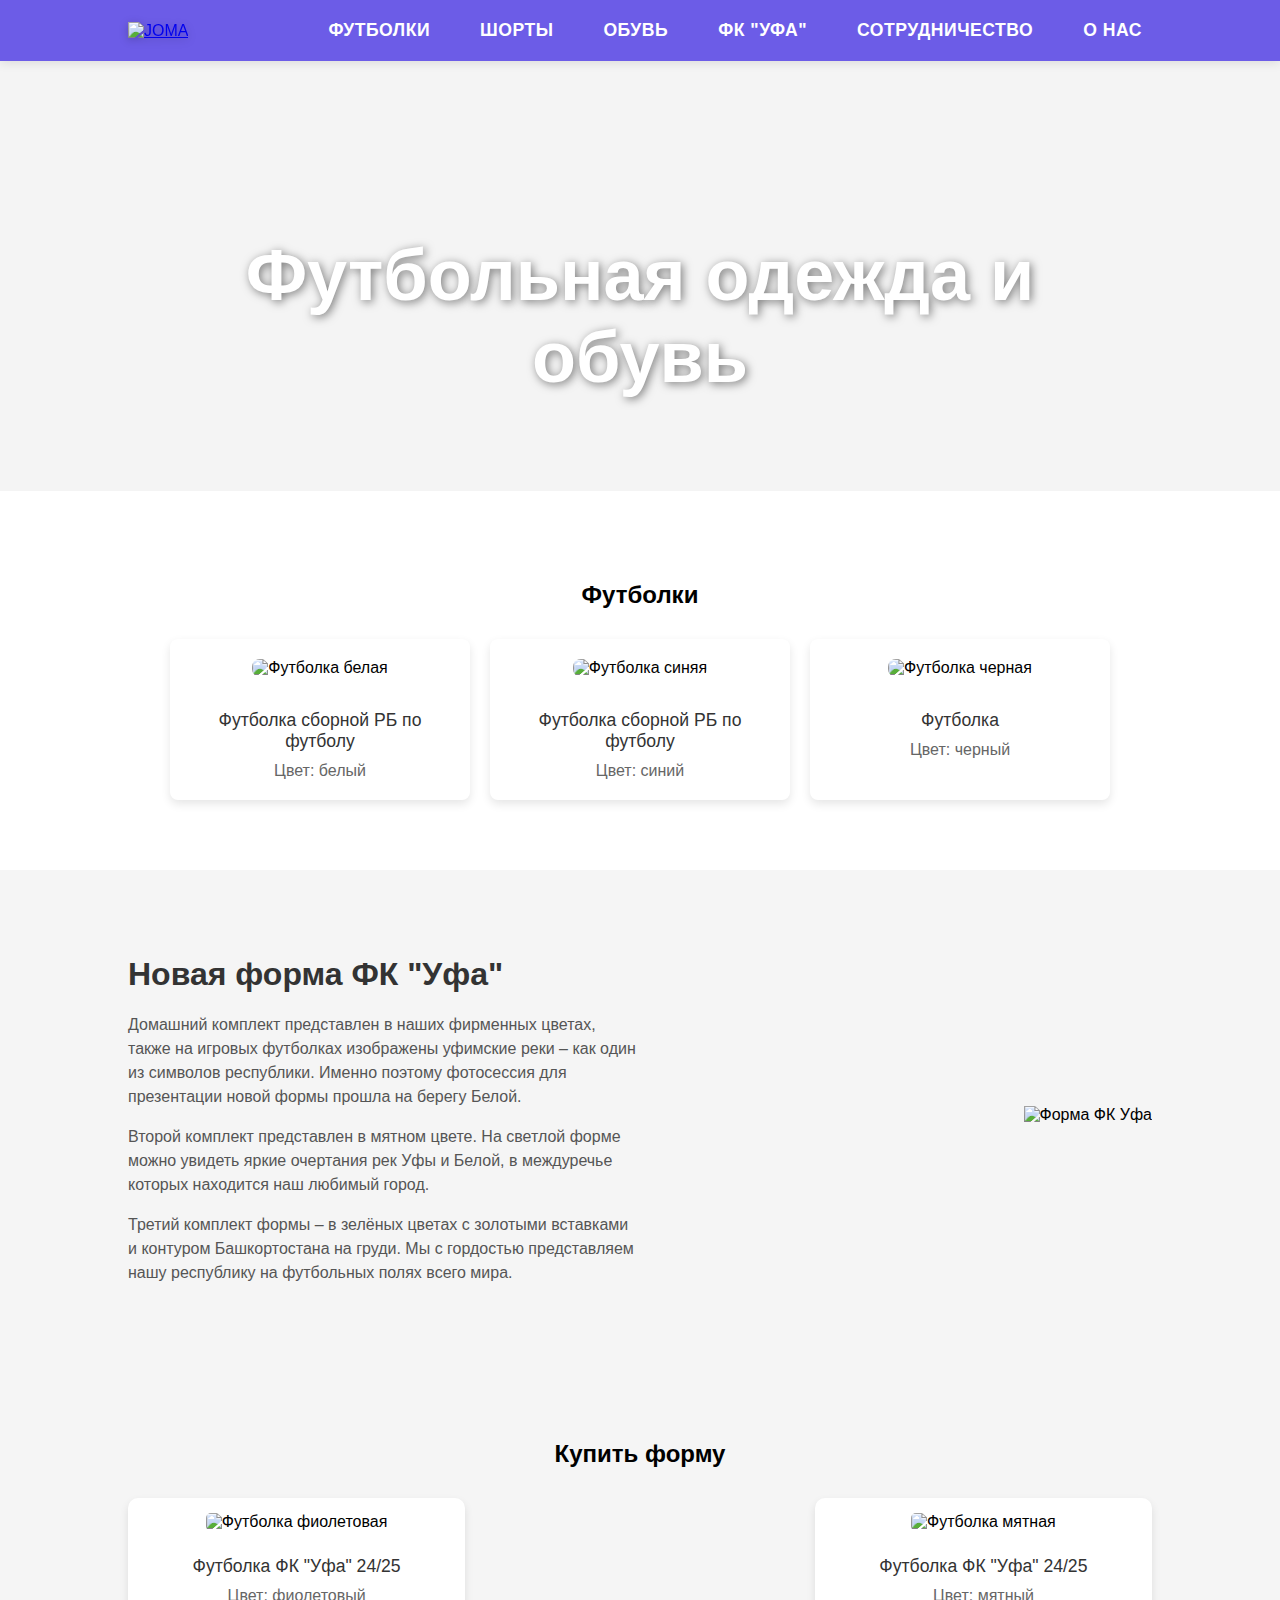
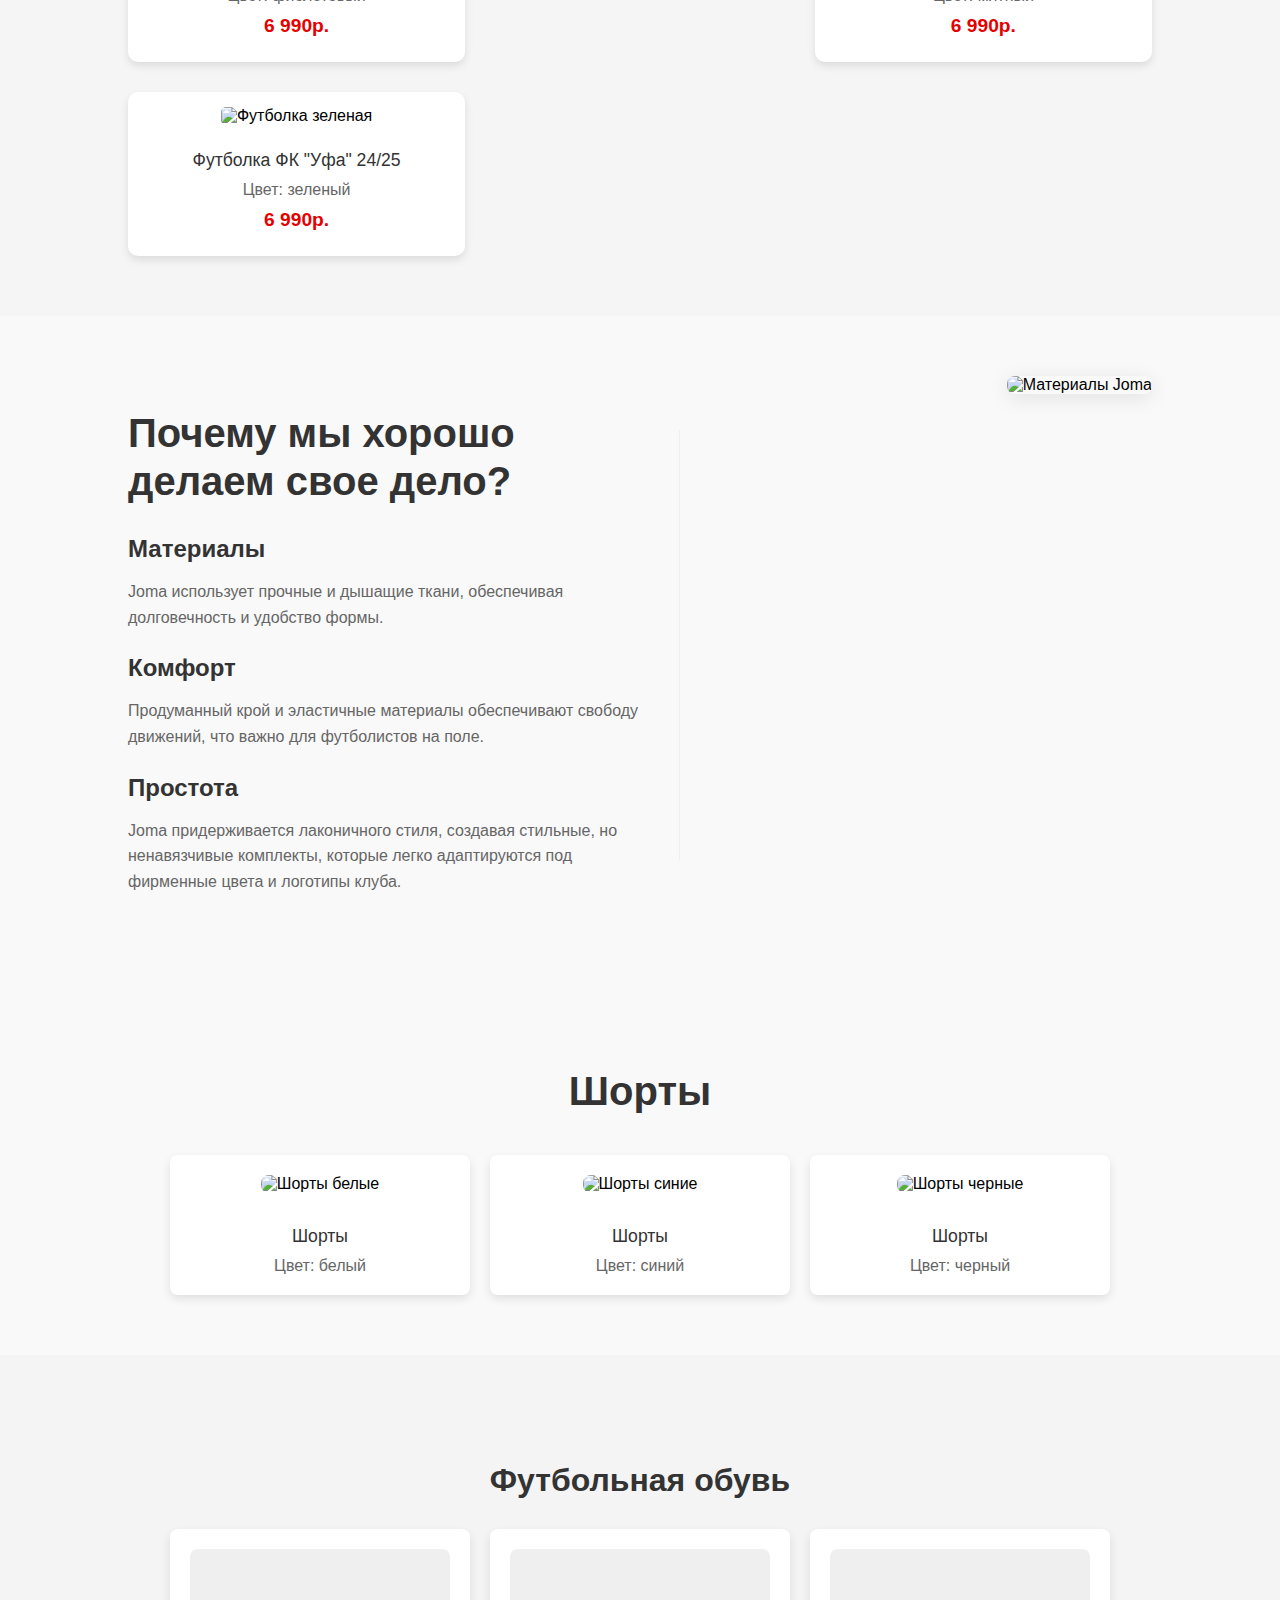
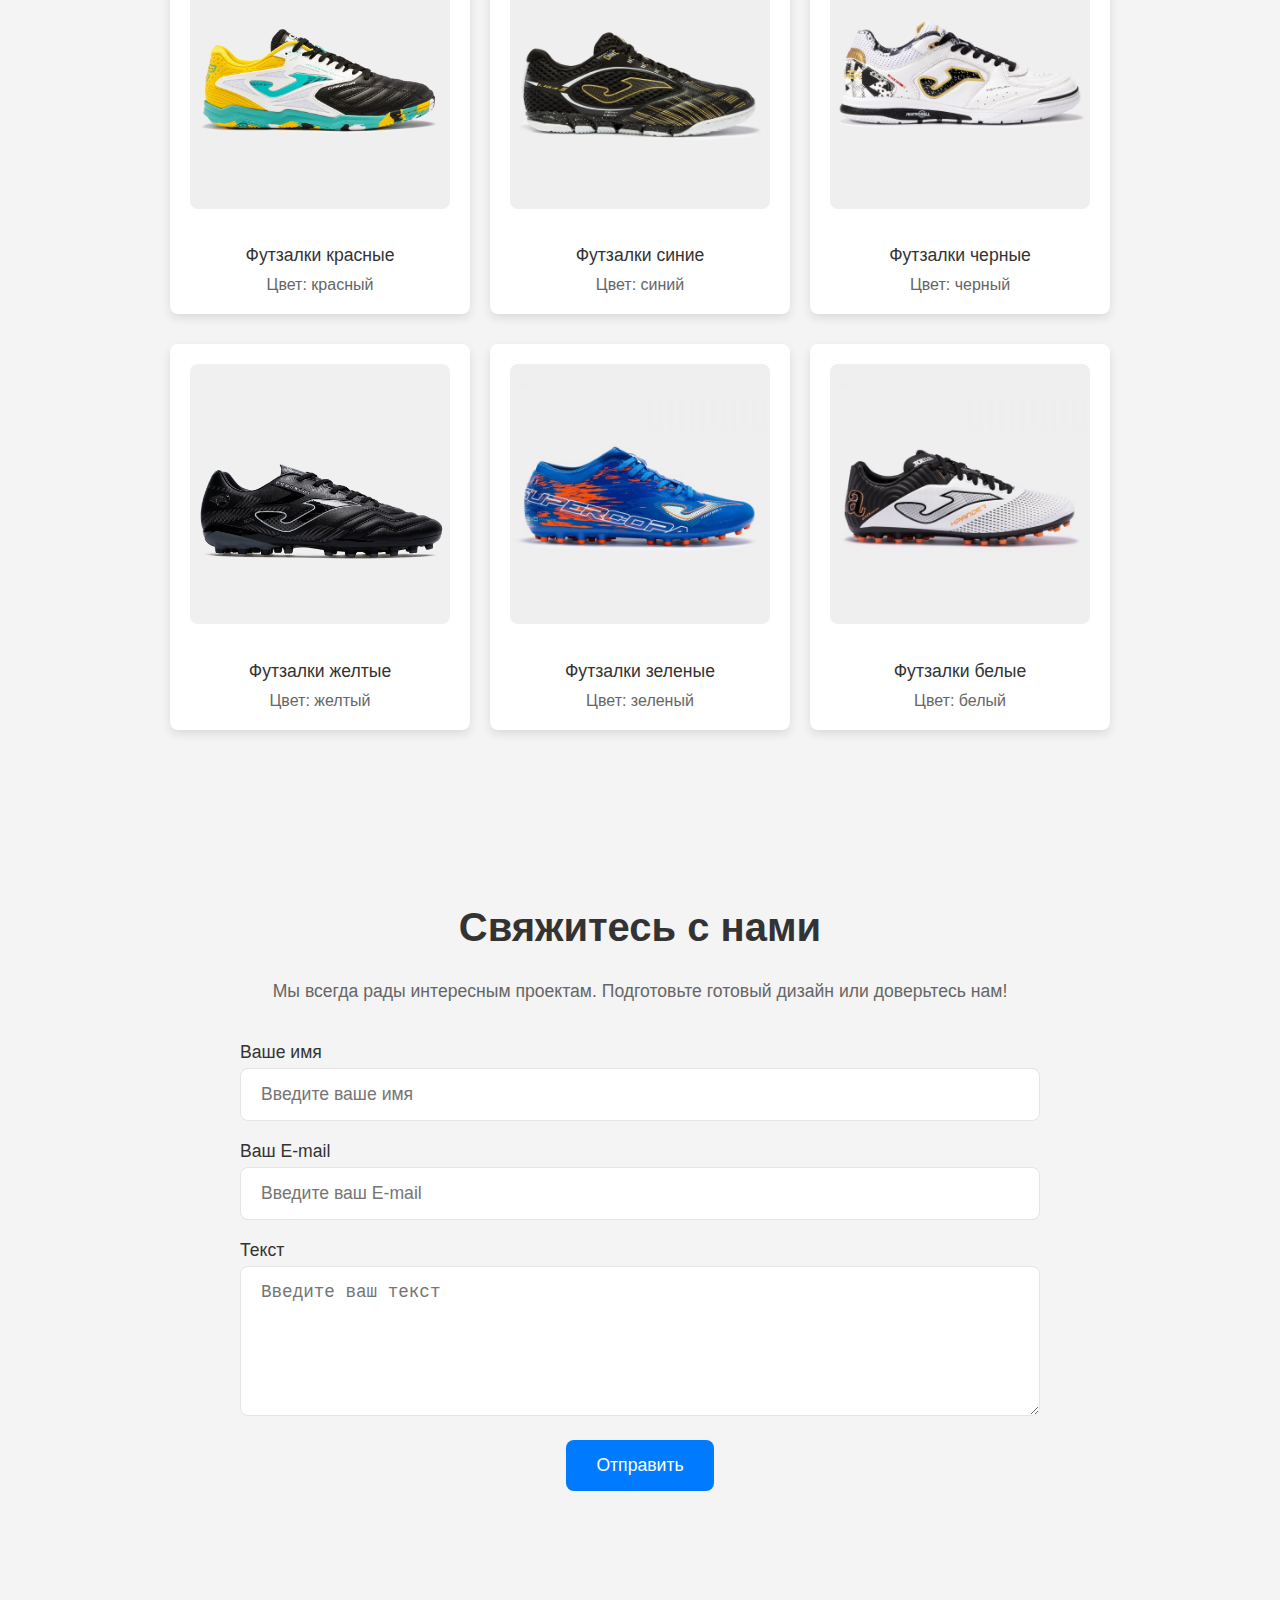
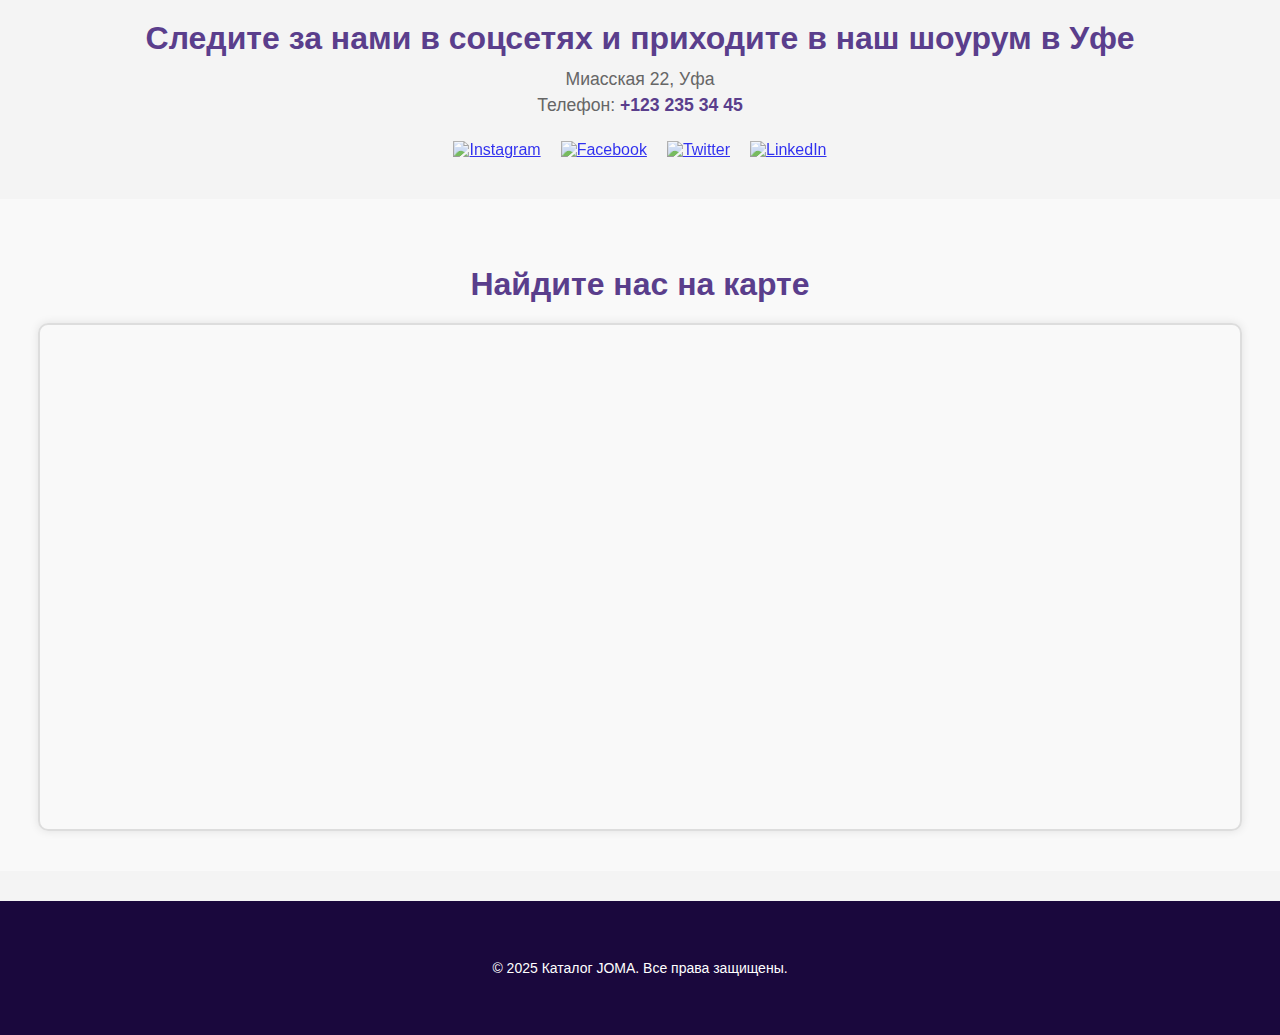
==== commit f9f45ff7: "Add files via upload" ====
--- a/index.html
+++ b/index.html
@@ -82,19 +82,19 @@
             <h2>Купить форму</h2>
             <div class="product-list">
                 <div class="product">
-                    <img src="https://static.tildacdn.info/tild6338-3337-4261-a330-396464346130/preview-2025-03-02T1.png" alt="Футболка фиолетовая">
+                    <img src="img/11.png" alt="Футболка фиолетовая">
                     <p>Футболка ФК "Уфа" 24/25</p>
                     <span>Цвет: фиолетовый</span>
                     <p class="price">6 990р.</p>
                 </div>
                 <div class="product">
-                    <img src="https://static.tildacdn.info/tild6536-3163-4536-b538-396639626436/preview-2025-03-02T1.png" alt="Футболка мятная">
+                    <img src="img/12.png" alt="Футболка мятная">
                     <p>Футболка ФК "Уфа" 24/25</p>
                     <span>Цвет: мятный</span>
                     <p class="price">6 990р.</p>
                 </div>
                 <div class="product">
-                    <img src="https://static.tildacdn.info/tild3230-6139-4335-b530-623762656230/preview-2025-03-02T1.png" alt="Футболка зеленая">
+                    <img src="img/13.png" alt="Футболка зеленая">
                     <p>Футболка ФК "Уфа" 24/25</p>
                     <span>Цвет: зеленый</span>
                     <p class="price">6 990р.</p>
@@ -133,17 +133,17 @@
             <h2>Шорты</h2>
             <div class="product-list">
                 <div class="product">
-                    <img src="https://static.tildacdn.info/tild6338-3337-4261-a330-396464346130/preview-2025-03-02T1.png" alt="Шорты белые">
+                    <img src="img/21.png" alt="Шорты белые">
                     <p>Шорты</p>
                     <span>Цвет: белый</span>
                 </div>
                 <div class="product">
-                    <img src="https://static.tildacdn.info/tild6536-3163-4536-b538-396639626436/preview-2025-03-02T1.png" alt="Шорты синие">
+                    <img src="img/22.png" alt="Шорты синие">
                     <p>Шорты</p>
                     <span>Цвет: синий</span>
                 </div>
                 <div class="product">
-                    <img src="https://static.tildacdn.info/tild3230-6139-4335-b530-623762656230/preview-2025-03-02T1.png" alt="Шорты черные">
+                    <img src="img/23.png" alt="Шорты черные">
                     <p>Шорты</p>
                     <span>Цвет: черный</span>
                 </div>
@@ -156,41 +156,39 @@
             <h2>Футбольная обувь</h2>
             <div class="product-list">
                 <div class="product">
-                    <img src="https://static.tildacdn.info/tild6338-3337-4261-a330-396464346130/preview-2025-03-02T1.png" alt="Футзалки белые">
-                    <p>Футзалки</p>
+                    <img src="img/001.jpg" alt="Футзалки красные">
+                    <p>Футзалки красные</p>
+                    <span>Цвет: красный</span>
+                </div>
+                <div class="product">
+                    <img src="img/002.jpg" alt="Футзалки синие">
+                    <p>Футзалки синие</p>
+                    <span>Цвет: синий</span>
+                </div>
+                <div class="product">
+                    <img src="img/003.jpg" alt="Футзалки черные">
+                    <p>Футзалки черные</p>
+                    <span>Цвет: черный</span>
+                </div>
+            </div>
+    
+            <div class="product-list">
+                <div class="product">
+                    <img src="img/004.jpg" alt="Футзалки желтые">
+                    <p>Футзалки желтые</p>
+                    <span>Цвет: желтый</span>
+                </div>
+                <div class="product">
+                    <img src="img/005.jpg" alt="Футзалки зеленые">
+                    <p>Футзалки зеленые</p>
+                    <span>Цвет: зеленый</span>
+                </div>
+                <div class="product">
+                    <img src="img/006.jpg" alt="Футзалки белые">
+                    <p>Футзалки белые</p>
                     <span>Цвет: белый</span>
-                    <span class="price">6 990р.</span>
-                </div>
-                <div class="product">
-                    <img src="https://static.tildacdn.info/tild6536-3163-4536-b538-396639626436/preview-2025-03-02T1.png" alt="Футзалки черные">
-                    <p>Футзалки</p>
-                    <span>Цвет: черный</span>
-                    <span class="price">6 490р.</span>
-                </div>
-                <div class="product">
-                    <img src="https://static.tildacdn.info/tild3230-6139-4335-b530-623762656230/preview-2025-03-02T1.png" alt="Футзалки белые">
-                    <p>Футзалки</p>
-                    <span>Цвет: белый</span>
-                    <span class="price">7 490р.</span>
-                </div>
-                <div class="product">
-                    <img src="https://static.tildacdn.info/tild6338-3337-4261-a330-396464346130/preview-2025-03-02T1.png" alt="Бутсы черные">
-                    <p>Бутсы</p>
-                    <span>Цвет: черный</span>
-                    <span class="price">6 490р.</span>
-                </div>
-                <div class="product">
-                    <img src="https://static.tildacdn.info/tild6536-3163-4536-b538-396639626436/preview-2025-03-02T1.png" alt="Бутсы синие">
-                    <p>Бутсы</p>
-                    <span>Цвет: синий</span>
-                    <span class="price">5 990р.</span>
-                </div>
-                <div class="product">
-                    <img src="https://static.tildacdn.info/tild3230-6139-4335-b530-623762656230/preview-2025-03-02T1.png" alt="Бутсы белые">
-                    <p>Бутсы</p>
-                    <span>Цвет: белый</span>
-                    <span class="price">5 990р.</span>
-                </div>
+                </div>
+            </div>
             </div>
         </div>
     </section>
@@ -254,4 +252,4 @@
     </footer>
     
 </body>
-</html>
+</html>